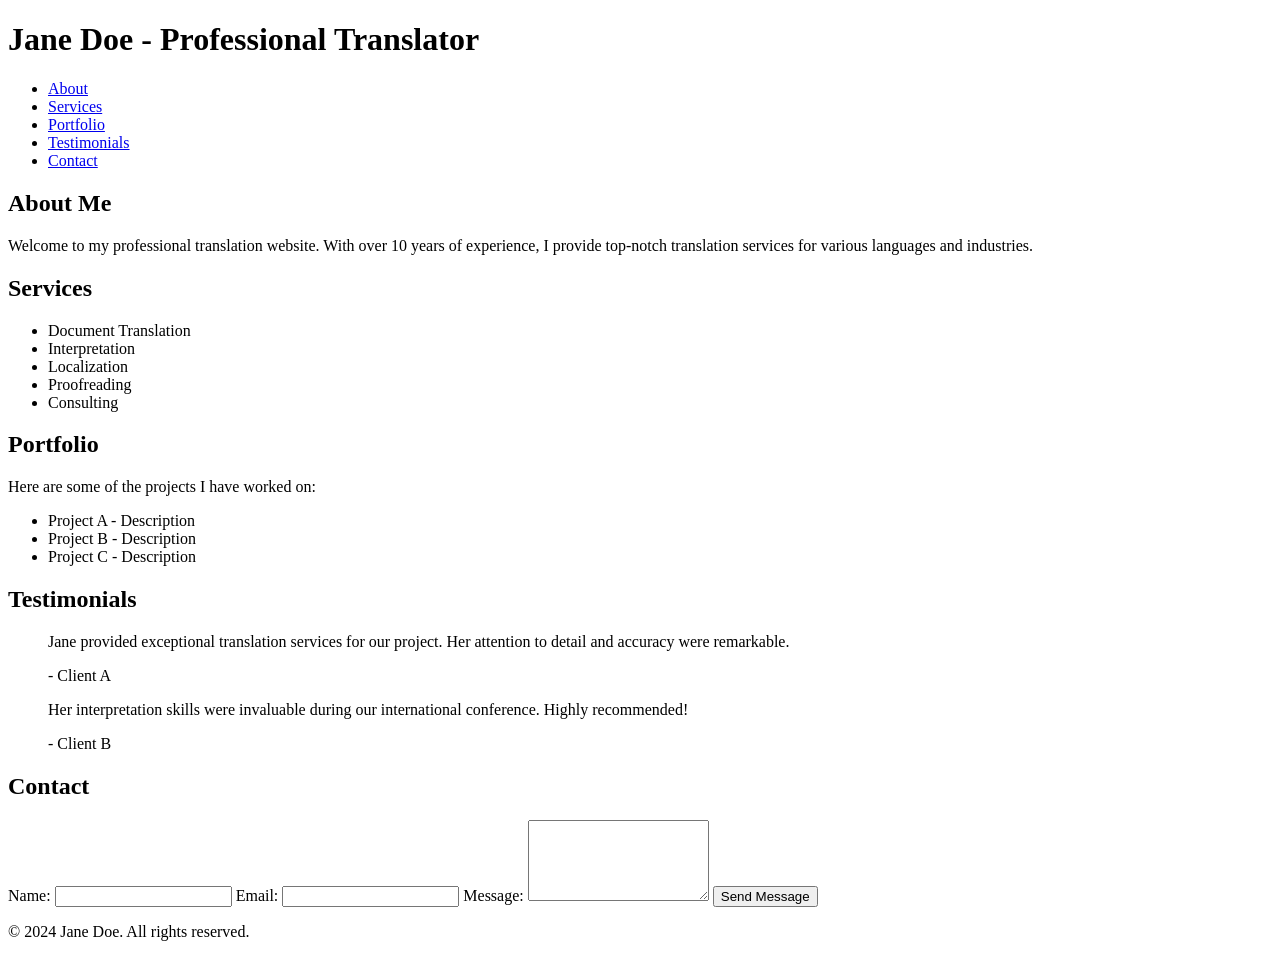
==== index.html @ d6226123 "Add files via upload" ====
<!DOCTYPE html>
<html lang="en">
<head>
    <meta charset="UTF-8">
    <meta name="viewport" content="width=device-width, initial-scale=1.0">
    <title>Professional Translator</title>
    <link rel="stylesheet" href="styles.css">
</head>
<body>
    <header>
        <div class="container">
            <h1>Jane Doe - Professional Translator</h1>
            <nav>
                <ul>
                    <li><a href="#about">About</a></li>
                    <li><a href="#services">Services</a></li>
                    <li><a href="#portfolio">Portfolio</a></li>
                    <li><a href="#testimonials">Testimonials</a></li>
                    <li><a href="#contact">Contact</a></li>
                </ul>
            </nav>
        </div>
    </header>
    
    <main>
        <section id="about" class="container">
            <h2>About Me</h2>
            <p>Welcome to my professional translation website. With over 10 years of experience, I provide top-notch translation services for various languages and industries.</p>
        </section>
        
        <section id="services" class="container">
            <h2>Services</h2>
            <ul>
                <li>Document Translation</li>
                <li>Interpretation</li>
                <li>Localization</li>
                <li>Proofreading</li>
                <li>Consulting</li>
            </ul>
        </section>
        
        <section id="portfolio" class="container">
            <h2>Portfolio</h2>
            <p>Here are some of the projects I have worked on:</p>
            <ul>
                <li>Project A - Description</li>
                <li>Project B - Description</li>
                <li>Project C - Description</li>
            </ul>
        </section>
        
        <section id="testimonials" class="container">
            <h2>Testimonials</h2>
            <blockquote>
                <p>Jane provided exceptional translation services for our project. Her attention to detail and accuracy were remarkable.</p>
                <footer>- Client A</footer>
            </blockquote>
            <blockquote>
                <p>Her interpretation skills were invaluable during our international conference. Highly recommended!</p>
                <footer>- Client B</footer>
            </blockquote>
        </section>
        
        <section id="contact" class="container">
            <h2>Contact</h2>
            <form action="submit_form.php" method="post">
                <label for="name">Name:</label>
                <input type="text" id="name" name="name" required>
                
                <label for="email">Email:</label>
                <input type="email" id="email" name="email" required>
                
                <label for="message">Message:</label>
                <textarea id="message" name="message" rows="5" required></textarea>
                
                <button type="submit">Send Message</button>
            </form>
        </section>
    </main>
    
    <footer>
        <div class="container">
            <p>&copy; 2024 Jane Doe. All rights reserved.</p>
        </div>
    </footer>
</body>
</html>
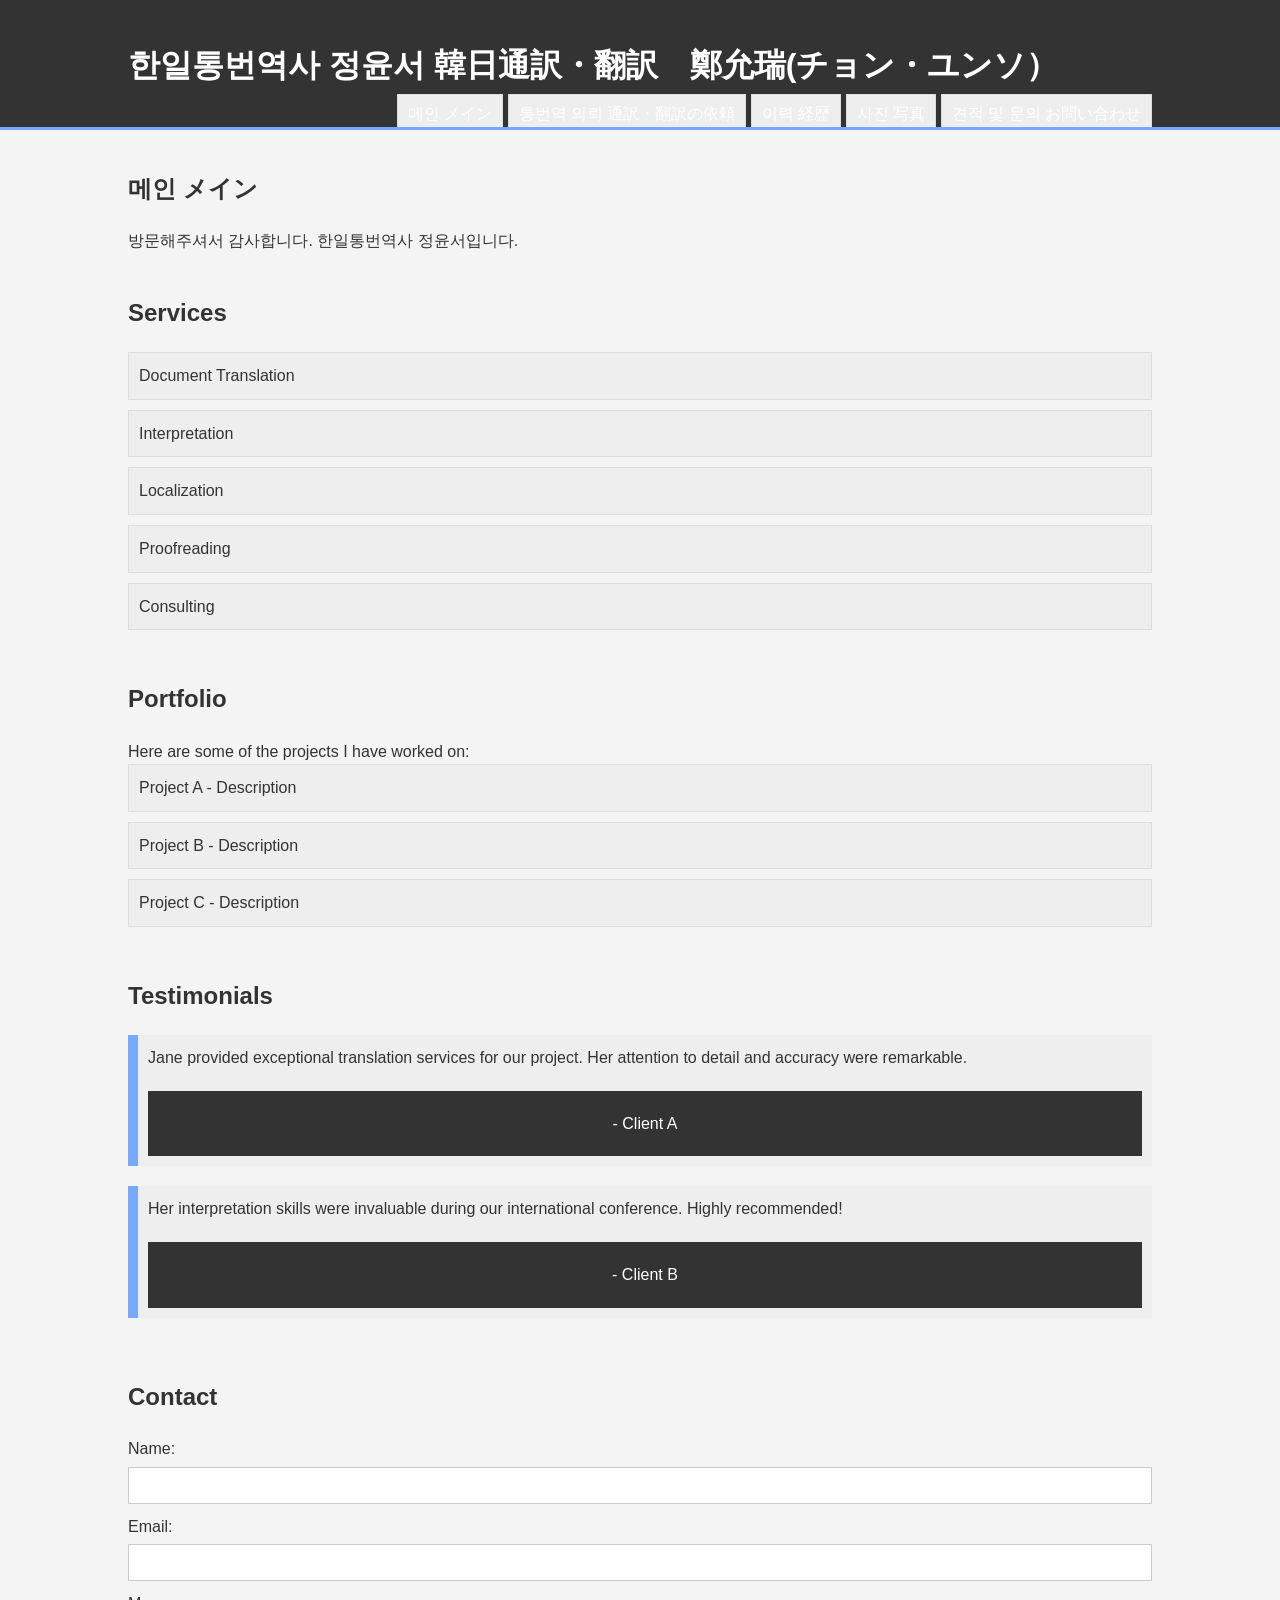
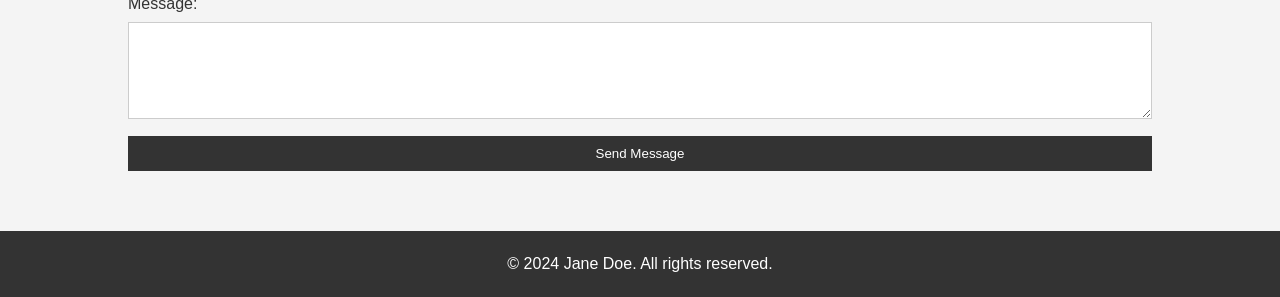
==== commit dda0e848: "Update index.html" ====
--- a/index.html
+++ b/index.html
@@ -1,22 +1,22 @@
 <!DOCTYPE html>
-<html lang="en">
+<html lang="kr">
 <head>
     <meta charset="UTF-8">
     <meta name="viewport" content="width=device-width, initial-scale=1.0">
-    <title>Professional Translator</title>
+    <title>한일 통번역 韓日通訳・翻訳</title>
     <link rel="stylesheet" href="styles.css">
 </head>
 <body>
     <header>
         <div class="container">
-            <h1>Jane Doe - Professional Translator</h1>
+            <h1>한일통번역사 정윤서 韓日通訳・翻訳　鄭允瑞(チョン・ユンソ）</h1>
             <nav>
                 <ul>
-                    <li><a href="#about">About</a></li>
-                    <li><a href="#services">Services</a></li>
-                    <li><a href="#portfolio">Portfolio</a></li>
-                    <li><a href="#testimonials">Testimonials</a></li>
-                    <li><a href="#contact">Contact</a></li>
+                    <li><a href="#메인_メイン">메인 メイン</a></li>
+                    <li><a href="#통번역_의뢰_通訳・翻訳の依頼">통번역 의뢰 通訳・翻訳の依頼</a></li>
+                    <li><a href="#이력_経歴">이력 経歴</a></li>
+                    <li><a href="#사진_写真">사진 写真</a></li>
+                    <li><a href="#견적_및_문의_お問い合わせ">견적 및 문의 お問い合わせ</a></li>
                 </ul>
             </nav>
         </div>
@@ -24,8 +24,8 @@
     
     <main>
         <section id="about" class="container">
-            <h2>About Me</h2>
-            <p>Welcome to my professional translation website. With over 10 years of experience, I provide top-notch translation services for various languages and industries.</p>
+            <h2>메인 メイン</h2>
+            <p>방문해주셔서 감사합니다. 한일통번역사 정윤서입니다.</p>
         </section>
         
         <section id="services" class="container">
@@ -84,4 +84,4 @@
         </div>
     </footer>
 </body>
-</html>+</html>
--- a/styles.css
+++ b/styles.css
@@ -0,0 +1,119 @@
+* {
+    box-sizing: border-box;
+    margin: 0;
+    padding: 0;
+    font-family: Arial, sans-serif;
+}
+
+body {
+    line-height: 1.6;
+    background-color: #f4f4f4;
+    color: #333;
+}
+
+.container {
+    width: 80%;
+    margin: auto;
+    overflow: hidden;
+}
+
+header {
+    background: #333;
+    color: #fff;
+    padding-top: 30px;
+    min-height: 70px;
+    border-bottom: #77aaff 3px solid;
+}
+
+header a {
+    color: #fff;
+    text-decoration: none;
+    text-transform: uppercase;
+    font-size: 16px;
+}
+
+header ul {
+    padding: 0;
+    list-style: none;
+}
+
+header li {
+    display: inline;
+    padding: 0 20px;
+}
+
+header nav {
+    float: right;
+    margin-top: 10px;
+}
+
+header h1 {
+    float: left;
+    margin-top: 10px;
+}
+
+main {
+    padding: 20px 0;
+}
+
+section {
+    padding: 20px 0;
+}
+
+h2 {
+    margin-bottom: 20px;
+    color: #333;
+}
+
+ul {
+    list-style: none;
+    padding: 0;
+}
+
+ul li {
+    background: #eee;
+    margin-bottom: 10px;
+    padding: 10px;
+    border: #ddd 1px solid;
+}
+
+blockquote {
+    background: #eee;
+    border-left: #77aaff 10px solid;
+    margin: 20px 0;
+    padding: 10px;
+}
+
+footer {
+    background: #333;
+    color: #fff;
+    text-align: center;
+    padding: 20px 0;
+    margin-top: 20px;
+}
+
+form label {
+    display: block;
+    margin-bottom: 5px;
+}
+
+form input, form textarea {
+    width: 100%;
+    padding: 10px;
+    margin-bottom: 10px;
+    border: 1px solid #ccc;
+}
+
+form button {
+    display: block;
+    width: 100%;
+    background: #333;
+    color: #fff;
+    border: 0;
+    padding: 10px;
+    cursor: pointer;
+}
+
+form button:hover {
+    background: #555;
+}
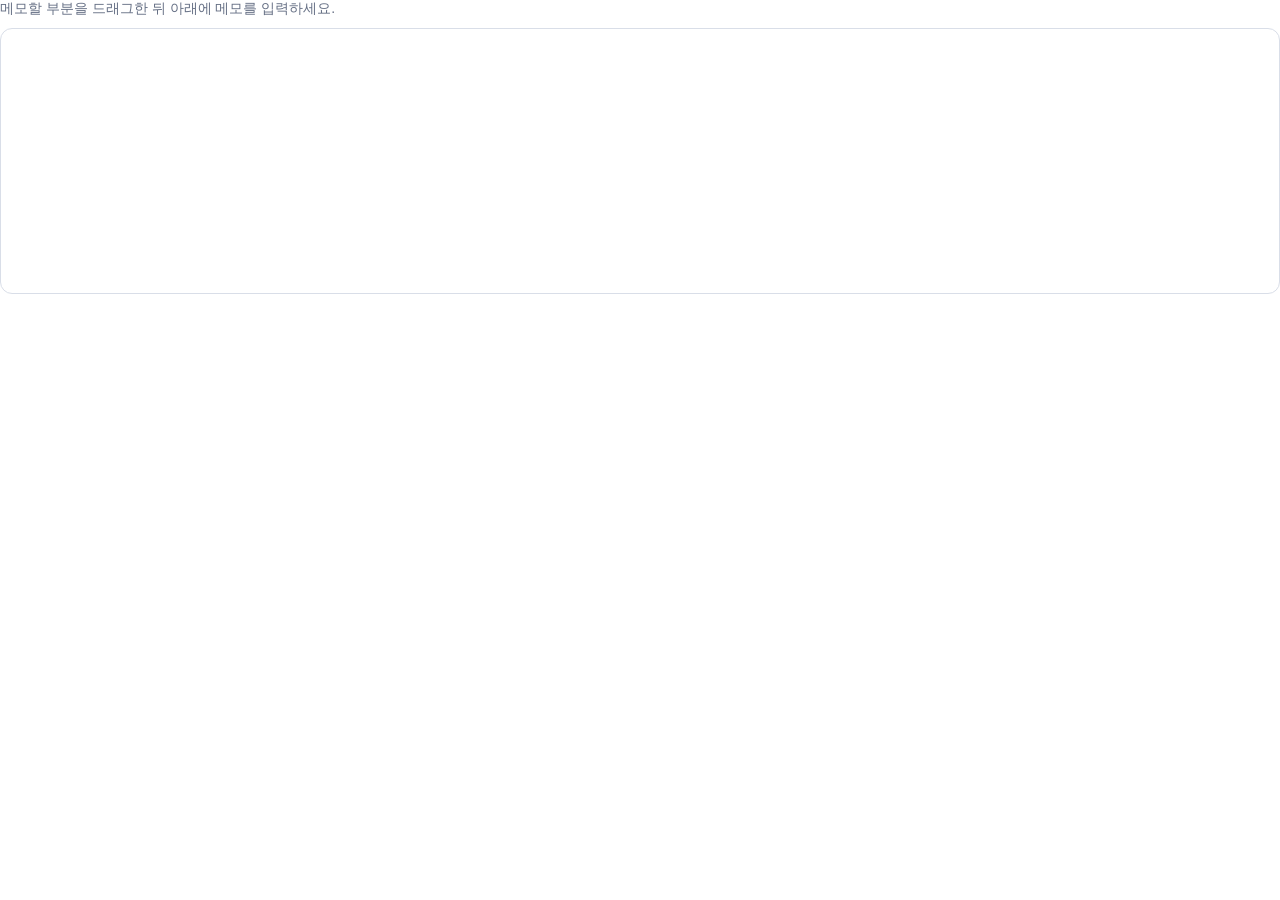
==== commit c1fdd6c5: "Add files via upload" ====
--- a/index.html
+++ b/index.html
@@ -1,87 +1,16 @@
-<!DOCTYPE html>
-<html lang="kr">
-<head>
-    <meta charset="UTF-8">
-    <meta name="viewport" content="width=device-width, initial-scale=1.0">
-    <title>한일 통번역 韓日通訳・翻訳</title>
-    <link rel="stylesheet" href="styles.css">
-</head>
-<body>
-    <header>
-        <div class="container">
-            <h1>한일통번역사 정윤서 韓日通訳・翻訳　鄭允瑞(チョン・ユンソ）</h1>
-            <nav>
-                <ul>
-                    <li><a href="#메인_メイン">메인 メイン</a></li>
-                    <li><a href="#통번역_의뢰_通訳・翻訳の依頼">통번역 의뢰 通訳・翻訳の依頼</a></li>
-                    <li><a href="#이력_経歴">이력 経歴</a></li>
-                    <li><a href="#사진_写真">사진 写真</a></li>
-                    <li><a href="#견적_및_문의_お問い合わせ">견적 및 문의 お問い合わせ</a></li>
-                </ul>
-            </nav>
-        </div>
-    </header>
-    
-    <main>
-        <section id="about" class="container">
-            <h2>메인 メイン</h2>
-            <p>방문해주셔서 감사합니다. 한일통번역사 정윤서입니다.</p>
-        </section>
-        
-        <section id="services" class="container">
-            <h2>Services</h2>
-            <ul>
-                <li>Document Translation</li>
-                <li>Interpretation</li>
-                <li>Localization</li>
-                <li>Proofreading</li>
-                <li>Consulting</li>
-            </ul>
-        </section>
-        
-        <section id="portfolio" class="container">
-            <h2>Portfolio</h2>
-            <p>Here are some of the projects I have worked on:</p>
-            <ul>
-                <li>Project A - Description</li>
-                <li>Project B - Description</li>
-                <li>Project C - Description</li>
-            </ul>
-        </section>
-        
-        <section id="testimonials" class="container">
-            <h2>Testimonials</h2>
-            <blockquote>
-                <p>Jane provided exceptional translation services for our project. Her attention to detail and accuracy were remarkable.</p>
-                <footer>- Client A</footer>
-            </blockquote>
-            <blockquote>
-                <p>Her interpretation skills were invaluable during our international conference. Highly recommended!</p>
-                <footer>- Client B</footer>
-            </blockquote>
-        </section>
-        
-        <section id="contact" class="container">
-            <h2>Contact</h2>
-            <form action="submit_form.php" method="post">
-                <label for="name">Name:</label>
-                <input type="text" id="name" name="name" required>
-                
-                <label for="email">Email:</label>
-                <input type="email" id="email" name="email" required>
-                
-                <label for="message">Message:</label>
-                <textarea id="message" name="message" rows="5" required></textarea>
-                
-                <button type="submit">Send Message</button>
-            </form>
-        </section>
-    </main>
-    
-    <footer>
-        <div class="container">
-            <p>&copy; 2024 Jane Doe. All rights reserved.</p>
-        </div>
-    </footer>
-</body>
-</html>
+<!doctype html><html><head><meta charset="utf-8"><style>
+body{font-family:-apple-system,BlinkMacSystemFont,"Segoe UI",sans-serif;margin:0;color:#1f2937}#text{white-space:pre-wrap;line-height:2.05;padding:22px;border:1px solid #d9dee8;border-radius:12px;background:#fff;min-height:220px}mark{background:#ffe58f;border-radius:3px;padding:2px 0}.panel{margin-top:12px;padding:14px;border:1px solid #d9dee8;border-radius:10px;background:#f8fafc}.selected{font-weight:700;margin-bottom:8px}textarea{width:100%;box-sizing:border-box;min-height:70px;border:1px solid #cbd5e1;border-radius:8px;padding:8px}button{margin-top:8px;background:#315a9c;color:#fff;border:0;border-radius:8px;padding:9px 14px;cursor:pointer}.note{margin-top:9px;padding:10px;background:#fff8d8;border-left:4px solid #f1c84b;border-radius:5px}.remove{float:right;background:transparent;color:#9b2c2c;margin:0;padding:0 4px}.hint{color:#667085;margin-bottom:10px;font-size:14px}</style></head><body>
+<div class="hint">메모할 부분을 드래그한 뒤 아래에 메모를 입력하세요.</div><div id="text"></div><div id="editor" class="panel" hidden><div id="selected" class="selected"></div><textarea id="memo" placeholder="선택한 부분에 대한 메모"></textarea><button id="add">하이라이트와 메모 추가</button></div><div id="notes"></div>
+<script>
+let args={text:"",highlights:[]}, pending=null;
+function esc(s){return String(s).replace(/[&<>"']/g,c=>({'&':'&amp;','<':'&lt;','>':'&gt;','"':'&quot;',"'":'&#39;'}[c]))}
+function render(){let hs=[...(args.highlights||[])].sort((a,b)=>a.start-b.start),out='',p=0;for(const h of hs){out+=esc(args.text.slice(p,h.start));out+='<mark>'+esc(args.text.slice(h.start,h.end))+'</mark>';p=h.end}out+=esc(args.text.slice(p));document.getElementById('text').innerHTML=out;document.getElementById('notes').innerHTML=hs.map((h,i)=>'<div class="note"><button class="remove" onclick="removeH('+i+')">삭제</button><b>'+esc(args.text.slice(h.start,h.end))+'</b><br>'+esc(h.note)+'</div>').join('');height()}
+function offsets(range){const root=document.getElementById('text'),pre=document.createRange();pre.selectNodeContents(root);pre.setEnd(range.startContainer,range.startOffset);const start=pre.toString().length;return{start,end:start+range.toString().length}}
+document.getElementById('text').addEventListener('mouseup',()=>{const s=window.getSelection();if(!s.rangeCount||s.isCollapsed)return;const r=s.getRangeAt(0);if(!document.getElementById('text').contains(r.commonAncestorContainer))return;pending={...offsets(r),text:r.toString()};document.getElementById('selected').textContent='선택: '+pending.text;document.getElementById('editor').hidden=false;height()});
+document.getElementById('add').onclick=()=>{if(!pending)return;args.highlights.push({start:pending.start,end:pending.end,note:document.getElementById('memo').value});document.getElementById('memo').value='';document.getElementById('editor').hidden=true;send();render()};
+window.removeH=i=>{args.highlights.splice(i,1);send();render()};
+function send(){parent.postMessage({isStreamlitMessage:true,type:'streamlit:setComponentValue',value:JSON.stringify(args.highlights)},'*')}
+function height(){setTimeout(()=>parent.postMessage({isStreamlitMessage:true,type:'streamlit:setFrameHeight',height:document.body.scrollHeight+10},'*'),10)}
+window.addEventListener('message',e=>{if(e.data.type==='streamlit:render'){args.text=e.data.args.text||'';try{args.highlights=JSON.parse(e.data.args.highlights||'[]')}catch{args.highlights=[]}render();parent.postMessage({isStreamlitMessage:true,type:'streamlit:componentReady',apiVersion:1},'*')}});
+parent.postMessage({isStreamlitMessage:true,type:'streamlit:componentReady',apiVersion:1},'*');height();
+</script></body></html>
